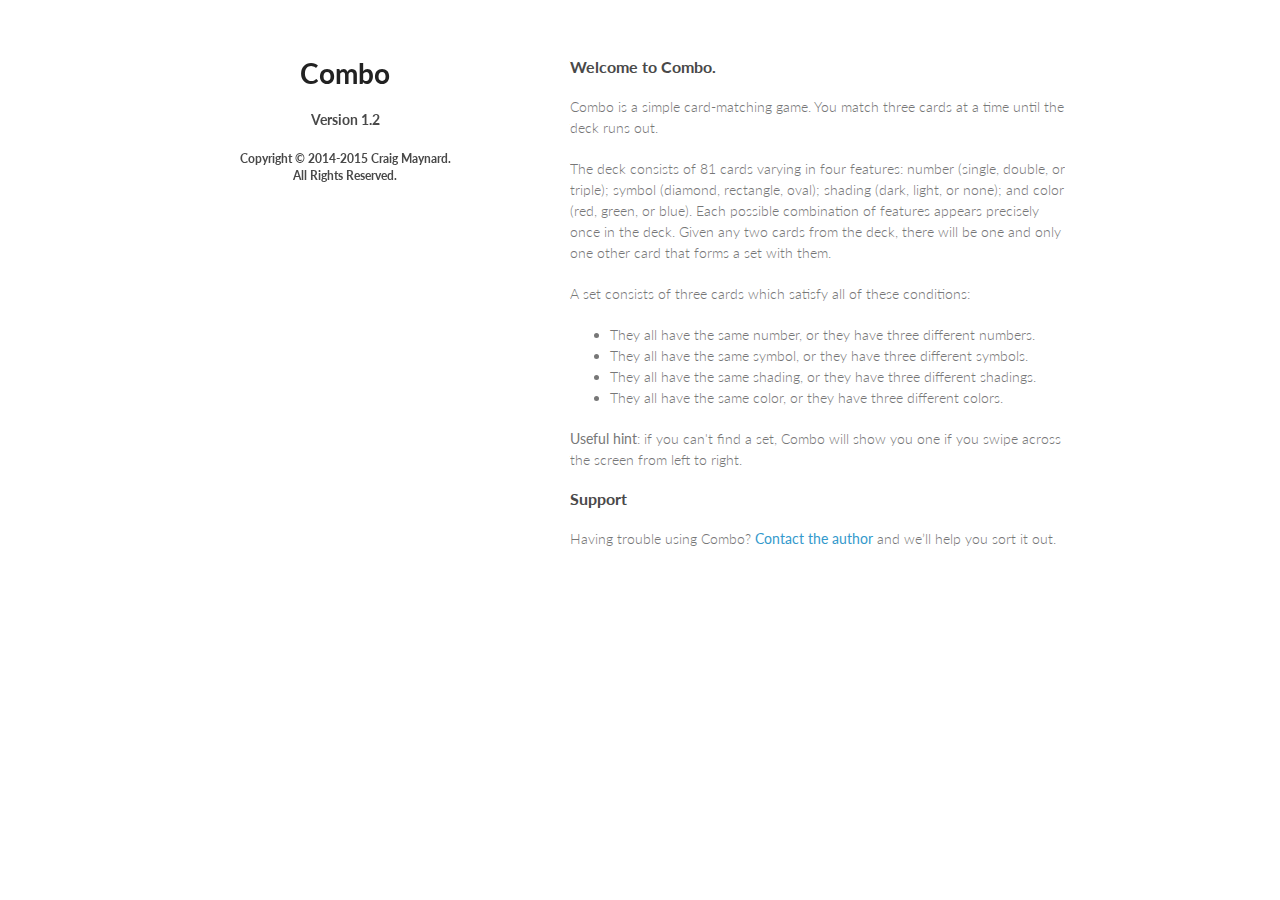
==== Combo/HTML/index.html @ 07c45d71 "Created a unified info screen with local html." ====
<!doctype html>
<html>

<head>
<meta charset="utf-8">
<meta http-equiv="X-UA-Compatible" content="chrome=1">
<title>Combo Info</title>
<link rel="stylesheet" href="styles.css">
<link rel="stylesheet" href="pygment_trac.css">
<meta name="viewport" content="width=device-width, initial-scale=1, user-scalable=no">
</head>

<body>
<div class="wrapper">

<header>
<h1>Combo</h1>
<h4 style="text-align:center;">Version 1.2</h4>
<h5 style="text-align:center;">Copyright © 2014-2015 Craig Maynard.<br>All Rights Reserved.</h5>
</header>

<section>

<h3>Welcome to Combo.</h3>

<p>Combo is a simple card-matching game. You match three cards at a time until the deck runs out.</p>

<p>The deck consists of 81 cards varying in four features: number (single, double, or triple); symbol (diamond, rectangle, oval); shading (dark, light, or none); and color (red, green, or blue). Each possible combination of features appears precisely once in the deck. Given any two cards from the deck, there will be one and only one other card that forms a set with them.</p>

<p>A set consists of three cards which satisfy all of these conditions:</p>
<ul>
<li>They all have the same number, or they have three different numbers. 
<li>They all have the same symbol, or they have three different symbols. 
<li>They all have the same shading, or they have three different shadings. 
<li>They all have the same color, or they have three different colors. 
</ul>

<p><b>Useful hint</b>: if you can't find a set, Combo will show you one if you swipe across the screen from left to right.</p>

<h3>Support</h3>

<p>Having trouble using Combo? <a href="mailto:chmaynard@gmail.com">Contact the author</a> and we’ll help you sort it out.</p>

</section>
</body>
</html>
---- Combo/HTML/styles.css ----
@import url(https://fonts.googleapis.com/css?family=Lato:300italic,700italic,300,700);

body {
  padding:50px;
  font:14px/1.5 Lato, "Helvetica Neue", Helvetica, Arial, sans-serif;
  color:#777;
  font-weight:300;
}

h1, h2, h3, h4, h5, h6 {
  color:#222;
  margin:0 0 20px;
}

p, ul, ol, table, pre, dl {
  margin:0 0 20px;
}

h1, h2, h3 {
  line-height:1.1;
}

h1 {
  font-size:28px;
  text-align:center;
}

h2 {
  color:#393939;
}

h3, h4, h5, h6 {
  color:#494949;
}

a {
  color:#39c;
  font-weight:400;
  text-decoration:none;
}

a small {
  font-size:11px;
  color:#777;
  margin-top:-0.6em;
  display:block;
}

.wrapper {
  width:860px;
  margin:0 auto;
}

blockquote {
  border-left:1px solid #e5e5e5;
  margin:0;
  padding:0 0 0 20px;
  font-style:italic;
}

code, pre {
  font-family:Monaco, Bitstream Vera Sans Mono, Lucida Console, Terminal;
  color:#333;
  font-size:12px;
}

pre {
  padding:8px 15px;
  background: #f8f8f8;  
  border-radius:5px;
  border:1px solid #e5e5e5;
  overflow-x: auto;
}

table {
  width:100%;
  border-collapse:collapse;
}

th, td {
  text-align:left;
  padding:5px 10px;
  border-bottom:1px solid #e5e5e5;
}

dt {
  color:#444;
  font-weight:700;
}

th {
  color:#444;
}

img {
  max-width:100%;
}

header {
  width:270px;
  float:left;
  position:fixed;
}

header ul {
  list-style:none;
  height:40px;
  
  padding:0;
  
  background: #eee;
  background: -moz-linear-gradient(top, #f8f8f8 0%, #dddddd 100%);
  background: -webkit-gradient(linear, left top, left bottom, color-stop(0%,#f8f8f8), color-stop(100%,#dddddd));
  background: -webkit-linear-gradient(top, #f8f8f8 0%,#dddddd 100%);
  background: -o-linear-gradient(top, #f8f8f8 0%,#dddddd 100%);
  background: -ms-linear-gradient(top, #f8f8f8 0%,#dddddd 100%);
  background: linear-gradient(top, #f8f8f8 0%,#dddddd 100%);
  
  border-radius:5px;
  border:1px solid #d2d2d2;
  box-shadow:inset #fff 0 1px 0, inset rgba(0,0,0,0.03) 0 -1px 0;
  width:270px;
}

header li {
  width:89px;
  float:left;
  border-right:1px solid #d2d2d2;
  height:40px;
}

header ul a {
  line-height:1;
  font-size:11px;
  color:#999;
  display:block;
  text-align:center;
  padding-top:6px;
  height:40px;
}

strong {
  color:#222;
  font-weight:700;
}

header ul li + li {
  width:88px;
  border-left:1px solid #fff;
}

header ul li + li + li {
  border-right:none;
  width:89px;
}

header ul a strong {
  font-size:14px;
  display:block;
  color:#222;
}

section {
  width:500px;
  float:right;
  padding-bottom:50px;
}

small {
  font-size:11px;
}

hr {
  border:0;
  background:#e5e5e5;
  height:1px;
  margin:0 0 20px;
}

footer {
  width:270px;
  float:left;
  position:fixed;
  bottom:50px;
}

@media print, screen and (max-width: 960px) {
  
  div.wrapper {
    width:auto;
    margin:0;
  }
  
  header, section, footer {
    float:none;
    position:static;
    width:auto;
  }
  
  header {
    padding-right:320px;
  }
  
  section {
    border:1px solid #e5e5e5;
    border-width:1px 0;
    padding:20px 0;
    margin:0 0 20px;
  }
  
  header a small {
    display:inline;
  }
  
  header ul {
    position:absolute;
    right:50px;
    top:52px;
  }
}

@media print, screen and (max-width: 720px) {
  body {
    word-wrap:break-word;
  }
  
  header {
    padding:0;
  }
  
  header ul, header p.view {
    position:static;
  }
  
  pre, code {
    word-wrap:normal;
  }
}

@media print, screen and (max-width: 480px) {
  body {
    padding:15px;
  }
  
  header ul {
    display:none;
  }
}

@media print {
  body {
    padding:0.4in;
    font-size:12pt;
    color:#444;
  }
}
---- Combo/HTML/pygment_trac.css ----
.highlight  { background: #ffffff; }
.highlight .c { color: #999988; font-style: italic } /* Comment */
.highlight .err { color: #a61717; background-color: #e3d2d2 } /* Error */
.highlight .k { font-weight: bold } /* Keyword */
.highlight .o { font-weight: bold } /* Operator */
.highlight .cm { color: #999988; font-style: italic } /* Comment.Multiline */
.highlight .cp { color: #999999; font-weight: bold } /* Comment.Preproc */
.highlight .c1 { color: #999988; font-style: italic } /* Comment.Single */
.highlight .cs { color: #999999; font-weight: bold; font-style: italic } /* Comment.Special */
.highlight .gd { color: #000000; background-color: #ffdddd } /* Generic.Deleted */
.highlight .gd .x { color: #000000; background-color: #ffaaaa } /* Generic.Deleted.Specific */
.highlight .ge { font-style: italic } /* Generic.Emph */
.highlight .gr { color: #aa0000 } /* Generic.Error */
.highlight .gh { color: #999999 } /* Generic.Heading */
.highlight .gi { color: #000000; background-color: #ddffdd } /* Generic.Inserted */
.highlight .gi .x { color: #000000; background-color: #aaffaa } /* Generic.Inserted.Specific */
.highlight .go { color: #888888 } /* Generic.Output */
.highlight .gp { color: #555555 } /* Generic.Prompt */
.highlight .gs { font-weight: bold } /* Generic.Strong */
.highlight .gu { color: #800080; font-weight: bold; } /* Generic.Subheading */
.highlight .gt { color: #aa0000 } /* Generic.Traceback */
.highlight .kc { font-weight: bold } /* Keyword.Constant */
.highlight .kd { font-weight: bold } /* Keyword.Declaration */
.highlight .kn { font-weight: bold } /* Keyword.Namespace */
.highlight .kp { font-weight: bold } /* Keyword.Pseudo */
.highlight .kr { font-weight: bold } /* Keyword.Reserved */
.highlight .kt { color: #445588; font-weight: bold } /* Keyword.Type */
.highlight .m { color: #009999 } /* Literal.Number */
.highlight .s { color: #d14 } /* Literal.String */
.highlight .na { color: #008080 } /* Name.Attribute */
.highlight .nb { color: #0086B3 } /* Name.Builtin */
.highlight .nc { color: #445588; font-weight: bold } /* Name.Class */
.highlight .no { color: #008080 } /* Name.Constant */
.highlight .ni { color: #800080 } /* Name.Entity */
.highlight .ne { color: #990000; font-weight: bold } /* Name.Exception */
.highlight .nf { color: #990000; font-weight: bold } /* Name.Function */
.highlight .nn { color: #555555 } /* Name.Namespace */
.highlight .nt { color: #000080 } /* Name.Tag */
.highlight .nv { color: #008080 } /* Name.Variable */
.highlight .ow { font-weight: bold } /* Operator.Word */
.highlight .w { color: #bbbbbb } /* Text.Whitespace */
.highlight .mf { color: #009999 } /* Literal.Number.Float */
.highlight .mh { color: #009999 } /* Literal.Number.Hex */
.highlight .mi { color: #009999 } /* Literal.Number.Integer */
.highlight .mo { color: #009999 } /* Literal.Number.Oct */
.highlight .sb { color: #d14 } /* Literal.String.Backtick */
.highlight .sc { color: #d14 } /* Literal.String.Char */
.highlight .sd { color: #d14 } /* Literal.String.Doc */
.highlight .s2 { color: #d14 } /* Literal.String.Double */
.highlight .se { color: #d14 } /* Literal.String.Escape */
.highlight .sh { color: #d14 } /* Literal.String.Heredoc */
.highlight .si { color: #d14 } /* Literal.String.Interpol */
.highlight .sx { color: #d14 } /* Literal.String.Other */
.highlight .sr { color: #009926 } /* Literal.String.Regex */
.highlight .s1 { color: #d14 } /* Literal.String.Single */
.highlight .ss { color: #990073 } /* Literal.String.Symbol */
.highlight .bp { color: #999999 } /* Name.Builtin.Pseudo */
.highlight .vc { color: #008080 } /* Name.Variable.Class */
.highlight .vg { color: #008080 } /* Name.Variable.Global */
.highlight .vi { color: #008080 } /* Name.Variable.Instance */
.highlight .il { color: #009999 } /* Literal.Number.Integer.Long */

.type-csharp .highlight .k { color: #0000FF }
.type-csharp .highlight .kt { color: #0000FF }
.type-csharp .highlight .nf { color: #000000; font-weight: normal }
.type-csharp .highlight .nc { color: #2B91AF }
.type-csharp .highlight .nn { color: #000000 }
.type-csharp .highlight .s { color: #A31515 }
.type-csharp .highlight .sc { color: #A31515 }
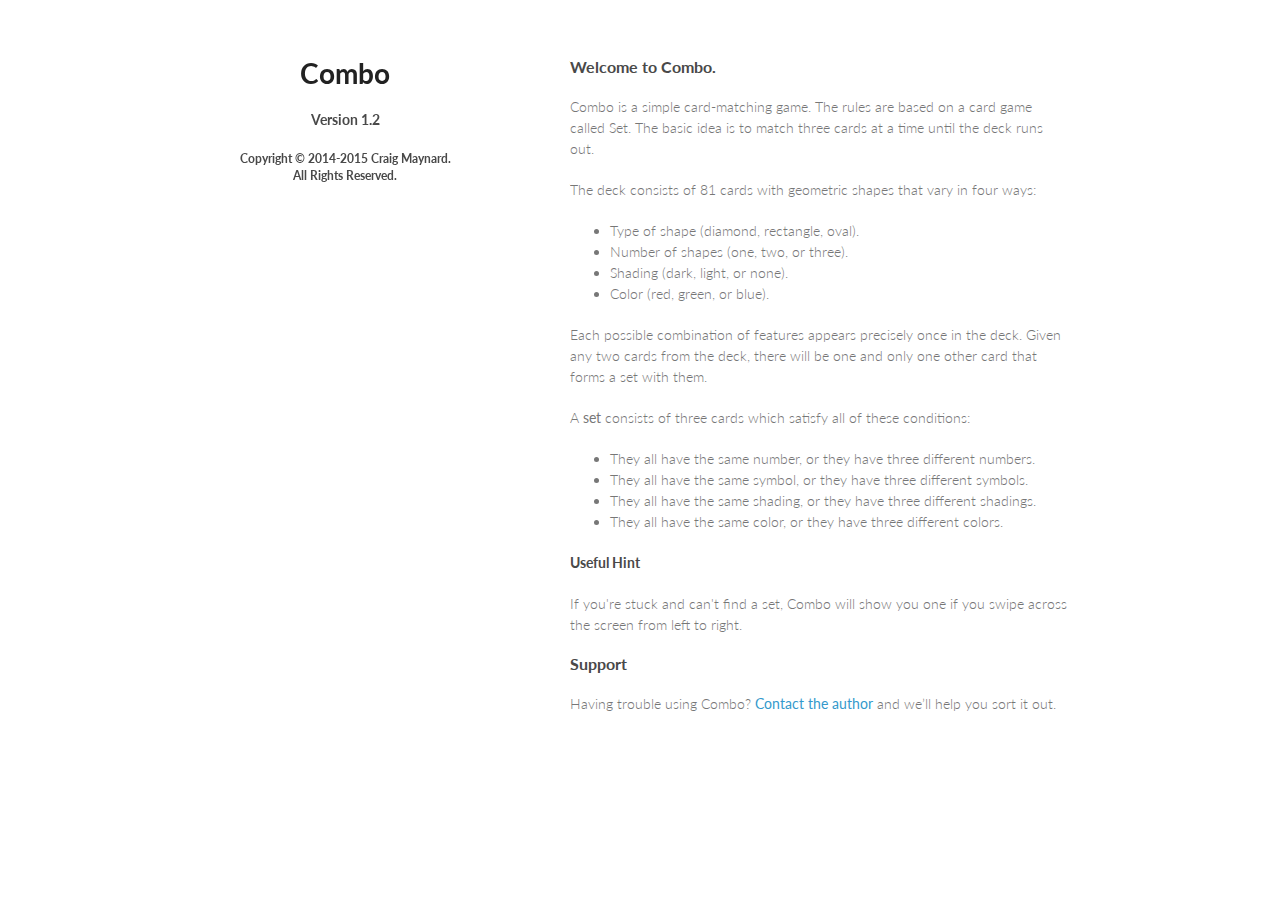
==== commit 4839cb7d: "Combo 1.2 mass commit." ====
--- a/Combo/HTML/index.html
+++ b/Combo/HTML/index.html
@@ -23,11 +23,23 @@
 
 <h3>Welcome to Combo.</h3>
 
-<p>Combo is a simple card-matching game. You match three cards at a time until the deck runs out.</p>
+<p>Combo is a simple card-matching game. The rules are based on a card game
+called Set. The basic idea is to match three cards at a time until the deck runs
+out.</p>
 
-<p>The deck consists of 81 cards varying in four features: number (single, double, or triple); symbol (diamond, rectangle, oval); shading (dark, light, or none); and color (red, green, or blue). Each possible combination of features appears precisely once in the deck. Given any two cards from the deck, there will be one and only one other card that forms a set with them.</p>
+<p>The deck consists of 81 cards with geometric shapes that vary in four ways:</p>
+<ul>
+<li>Type of shape (diamond, rectangle, oval).
+<li>Number of shapes (one, two, or three).
+<li>Shading (dark, light, or none).
+<li>Color (red, green, or blue).
+</ul>
 
-<p>A set consists of three cards which satisfy all of these conditions:</p>
+<p>Each possible combination of features appears precisely once in the deck.
+Given any two cards from the deck, there will be one and only one other card
+that forms a set with them.</p>
+
+<p>A <b>set</b> consists of three cards which satisfy all of these conditions:</p>
 <ul>
 <li>They all have the same number, or they have three different numbers. 
 <li>They all have the same symbol, or they have three different symbols. 
@@ -35,11 +47,13 @@
 <li>They all have the same color, or they have three different colors. 
 </ul>
 
-<p><b>Useful hint</b>: if you can't find a set, Combo will show you one if you swipe across the screen from left to right.</p>
+<h4>Useful Hint</h4>
+
+<p>If you're stuck and can't find a set, Combo will show you one if you swipe across the screen from left to right.</p>
 
 <h3>Support</h3>
 
-<p>Having trouble using Combo? <a href="mailto:chmaynard@gmail.com">Contact the author</a> and we’ll help you sort it out.</p>
+<p>Having trouble using Combo? <a href="mailto:feedback@chmaynard.com">Contact the author</a> and we’ll help you sort it out.</p>
 
 </section>
 </body>
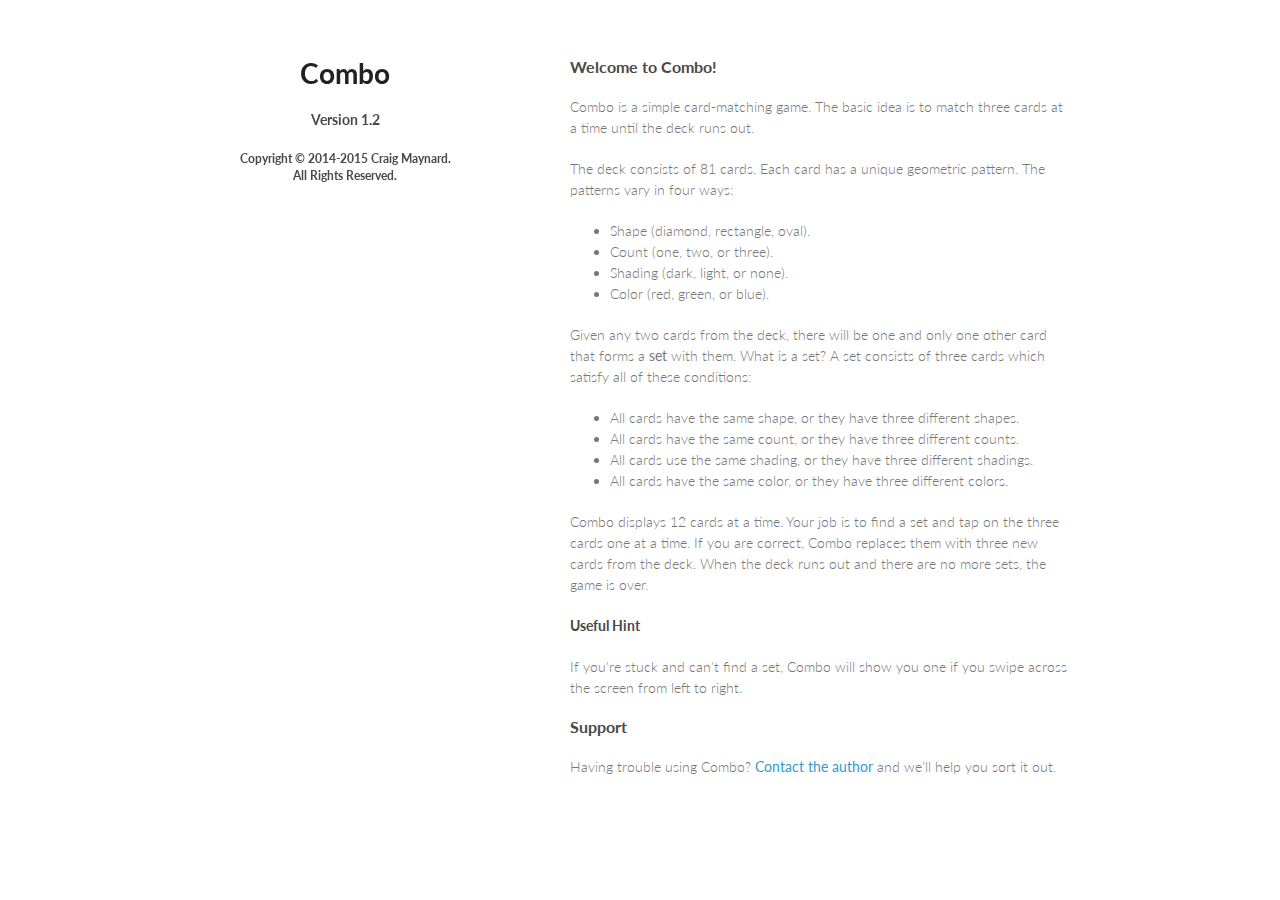
==== commit 7911961f: "Revised the instructions." ====
--- a/Combo/HTML/index.html
+++ b/Combo/HTML/index.html
@@ -21,31 +21,35 @@
 
 <section>
 
-<h3>Welcome to Combo.</h3>
+<h3>Welcome to Combo!</h3>
 
-<p>Combo is a simple card-matching game. The rules are based on a card game
-called Set. The basic idea is to match three cards at a time until the deck runs
-out.</p>
+<p>Combo is a simple card-matching game. The basic idea is to match three cards at
+a time until the deck runs out.</p>
 
-<p>The deck consists of 81 cards with geometric shapes that vary in four ways:</p>
+<p>The deck consists of 81 cards. Each card has a unique geometric pattern. The
+patterns vary in four ways:</p>
 <ul>
-<li>Type of shape (diamond, rectangle, oval).
-<li>Number of shapes (one, two, or three).
+<li>Shape (diamond, rectangle, oval).
+<li>Count (one, two, or three).
 <li>Shading (dark, light, or none).
 <li>Color (red, green, or blue).
 </ul>
 
-<p>Each possible combination of features appears precisely once in the deck.
-Given any two cards from the deck, there will be one and only one other card
-that forms a set with them.</p>
+<p>Given any two cards from the deck, there will be one and only one other card
+that forms a <b>set</b> with them. What is a set? A set consists of three cards which
+satisfy all of these conditions:</p>
 
-<p>A <b>set</b> consists of three cards which satisfy all of these conditions:</p>
 <ul>
-<li>They all have the same number, or they have three different numbers. 
-<li>They all have the same symbol, or they have three different symbols. 
-<li>They all have the same shading, or they have three different shadings. 
-<li>They all have the same color, or they have three different colors. 
+<li>All cards have the same shape, or they have three different shapes. 
+<li>All cards have the same count, or they have three different counts.
+<li>All cards use the same shading, or they have three different shadings.
+<li>All cards have the same color, or they have three different colors.
 </ul>
+
+<p>Combo displays 12 cards at a time. Your job is to find a set and tap on the
+three cards one at a time. If you are correct, Combo replaces them with three
+new cards from the deck. When the deck runs out and there are no more sets, the
+game is over.</p>
 
 <h4>Useful Hint</h4>
 
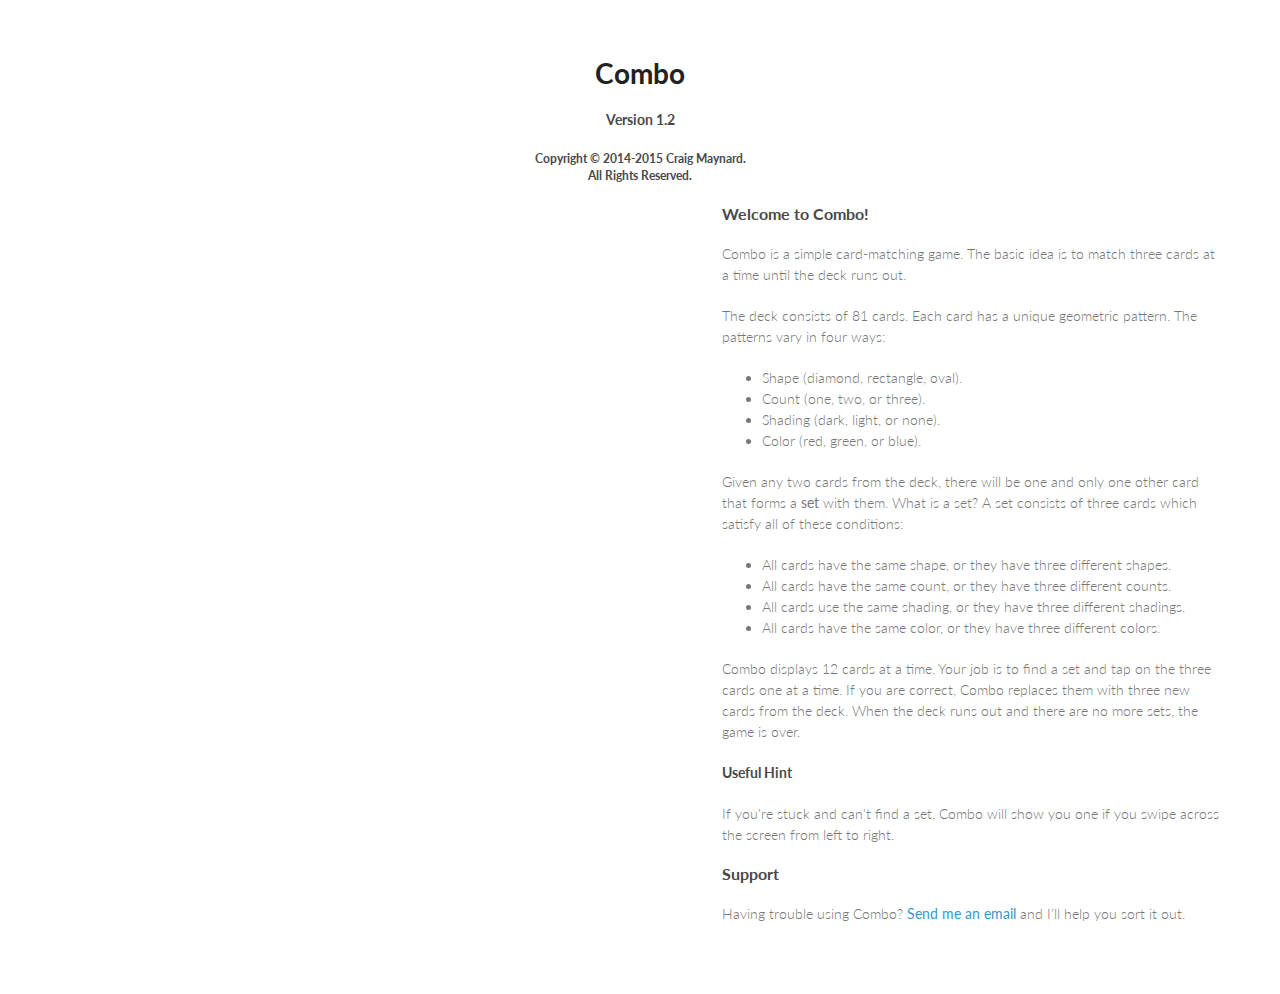
==== commit 33742723: "Adjust project settings for iPad." ====
--- a/Combo/HTML/index.html
+++ b/Combo/HTML/index.html
@@ -3,21 +3,15 @@
 
 <head>
 <meta charset="utf-8">
-<meta http-equiv="X-UA-Compatible" content="chrome=1">
+<meta name="viewport" content="initial-scale=1, maximum-scale=1, user-scalable=no">
 <title>Combo Info</title>
 <link rel="stylesheet" href="styles.css">
 <link rel="stylesheet" href="pygment_trac.css">
-<meta name="viewport" content="width=device-width, initial-scale=1, user-scalable=no">
 </head>
 
-<body>
-<div class="wrapper">
-
-<header>
 <h1>Combo</h1>
 <h4 style="text-align:center;">Version 1.2</h4>
 <h5 style="text-align:center;">Copyright © 2014-2015 Craig Maynard.<br>All Rights Reserved.</h5>
-</header>
 
 <section>
 
@@ -57,7 +51,7 @@
 
 <h3>Support</h3>
 
-<p>Having trouble using Combo? <a href="mailto:feedback@chmaynard.com">Contact the author</a> and we’ll help you sort it out.</p>
+<p>Having trouble using Combo? <a href="mailto:feedback@chmaynard.com">Send me an email</a> and I’ll help you sort it out.</p>
 
 </section>
 </body>
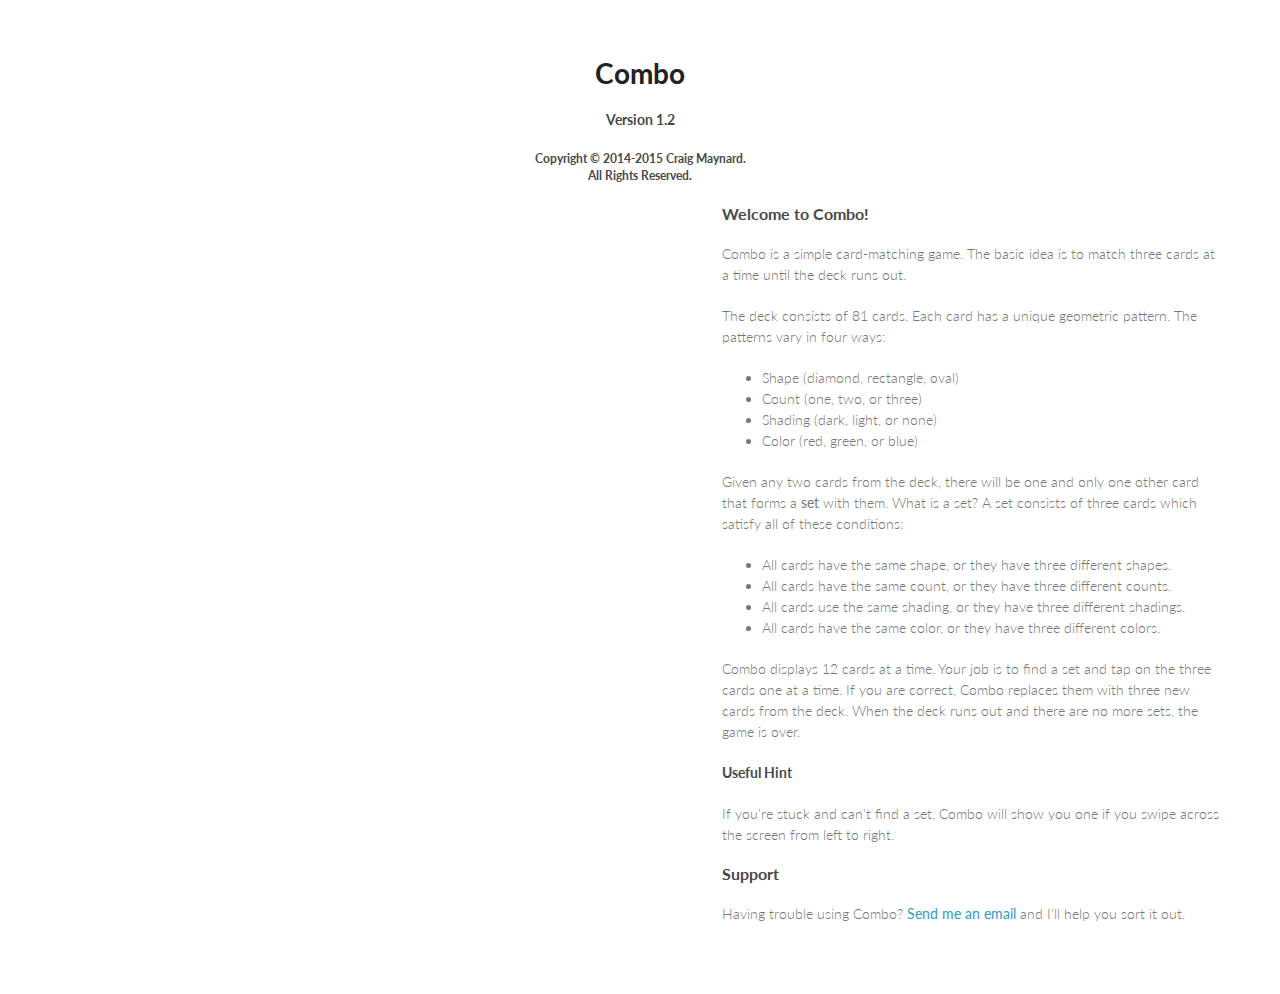
==== commit 2fc8919e: "Rename SetCard class" ====
--- a/Combo/HTML/index.html
+++ b/Combo/HTML/index.html
@@ -3,7 +3,7 @@
 
 <head>
 <meta charset="utf-8">
-<meta name="viewport" content="initial-scale=1, maximum-scale=1, user-scalable=no">
+<meta name="viewport" content="initial-scale=1, maximum-scale=1, user-scalable=yes">
 <title>Combo Info</title>
 <link rel="stylesheet" href="styles.css">
 <link rel="stylesheet" href="pygment_trac.css">
@@ -23,10 +23,10 @@
 <p>The deck consists of 81 cards. Each card has a unique geometric pattern. The
 patterns vary in four ways:</p>
 <ul>
-<li>Shape (diamond, rectangle, oval).
-<li>Count (one, two, or three).
-<li>Shading (dark, light, or none).
-<li>Color (red, green, or blue).
+<li>Shape (diamond, rectangle, oval)
+<li>Count (one, two, or three)
+<li>Shading (dark, light, or none)
+<li>Color (red, green, or blue)
 </ul>
 
 <p>Given any two cards from the deck, there will be one and only one other card
